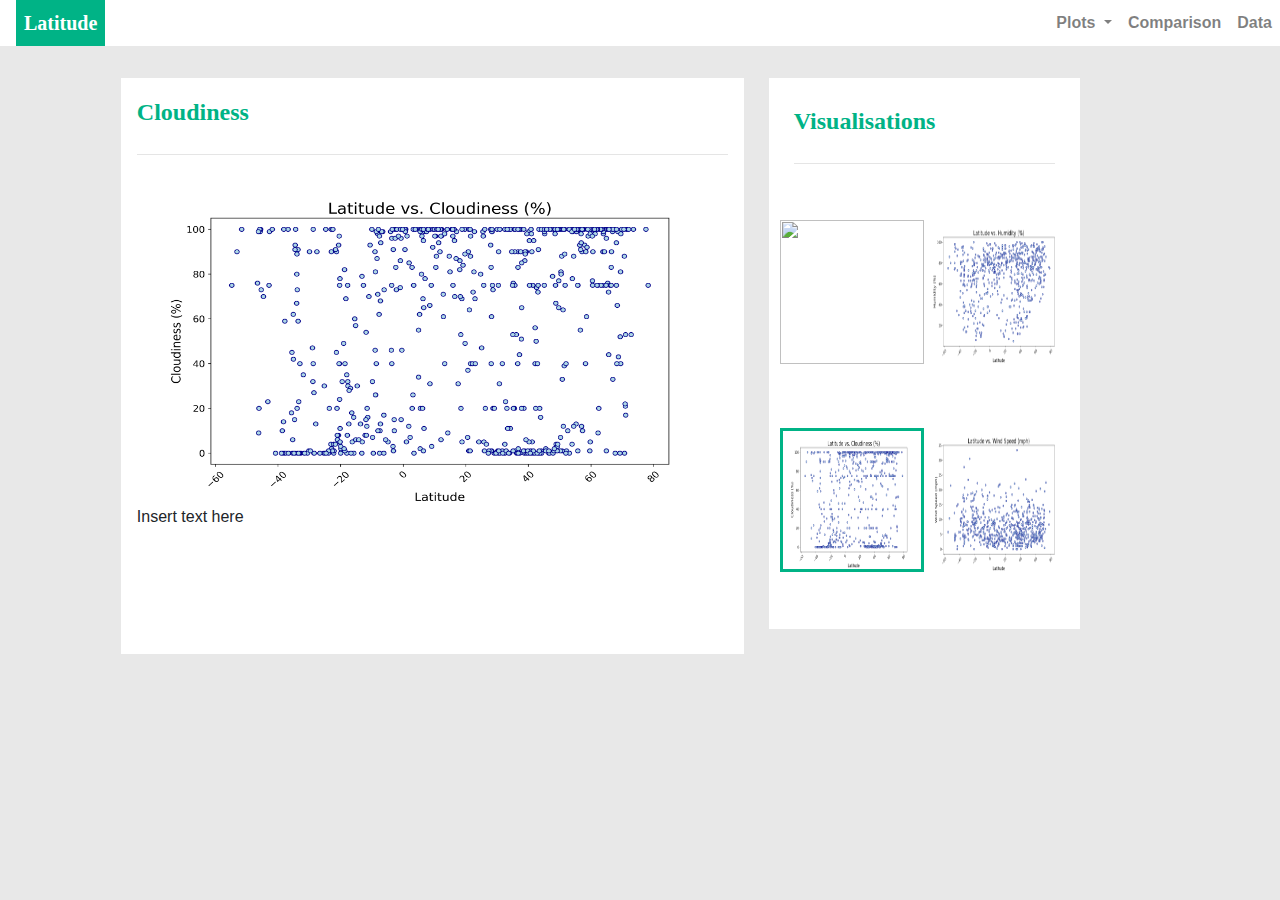
==== cloudiness.html @ c671cb69 "second draft" ====
<!DOCTYPE html>
<html lang="en-us">

<head>
  <meta charset="UTF-8">
  <title>Cloudiness</title>
  <link rel="stylesheet" href="https://stackpath.bootstrapcdn.com/bootstrap/4.3.1/css/bootstrap.min.css" integrity="sha384-ggOyR0iXCbMQv3Xipma34MD+dH/1fQ784/j6cY/iJTQUOhcWr7x9JvoRxT2MZw1T" crossorigin="anonymous">
  <link rel="stylesheet" href="assets/style.css">
</head>
<body>
    
  <nav class="navbar navbar-expand-lg navbar-light" id="nav_id">
    <a class="navbar-brand text-white" id="brand-latitude" href="index.html">Latitude</a>
    <button class="navbar-toggler" type="button" data-toggle="collapse" data-target="#navbarSupportedContent" aria-controls="navbarSupportedContent" aria-expanded="false" aria-label="Toggle navigation">
      <span class="navbar-toggler-icon"></span>
    </button>

    <div class="collapse navbar-collapse" id="navbarSupportedContent">
      <ul class="navbar-nav ml-auto">
        <li class="nav-item dropdown">
          <a class="nav-link dropdown-toggle" href="#" id="navbarDropdown" role="button" data-toggle="dropdown" aria-haspopup="true" aria-expanded="false">
            Plots
          </a>
          <div class="dropdown-menu" aria-labelledby="navbarDropdown">
            <a class="dropdown-item" href="maxtemp.html">Max Temperature</a>
            <a class="dropdown-item" href="humidity.html">Humidity</a>
            <a class="dropdown-item" href="cloudiness.html">Cloudiness</a>
            <a class="dropdown-item" href="windspeed.html">Wind Speed</a>
          </div>
        </li>
        <li class="nav-item">
          <a class="nav-link" href="comparison.html" id="Comparison">Comparison</a>
        </li>
        <li class="nav-item">
          <a class="nav-link" href="data.html" id="Data">Data</a>
        </li>
      </ul>
    </div>

  </nav>
    
  <div class="container-fluid" id="container_1">
    <div class="row" id="row_1">
    
      <div class="col-lg-1 col-xl-1">
      </div>

    <div class="col-lg-5 col-xl-6" id="summary">
      <p id="header1"><strong>Cloudiness</strong></p>
      <hr class="my-4">
  <img id="image_main" src="visualisations/latitude_vs_cloudiness.png">  
 <p>
 Insert text here
 </p>
</div>

      
<div class="col-lg-4 col-xl-3" id="sidebar">

  <p id="header2"><strong>Visualisations</strong></p>
  <hr class="my-4">
 
  <div class ="row">

   <div class="col-12 col-sm-3 col-md-3 col-lg-6 d-flex justify-content-center" >
    <a href=maxtemp.html>
    <img class="sidebar_image" src="visualisations/latitude_vs_max-temp.png">
    </a>
   </div>
   <div class="col-12 col-sm-3 col-md-3 col-lg-6 d-flex justify-content-center">
    <a href=humidity.html>
    <img class="sidebar_image" src="visualisations/latitude_vs_humidity.png">
    </a>
  </div>
  <div class="col-12 col-sm-3 col-md-3 col-lg-6 d-flex justify-content-center">
    <a href=cloudiness.html>
    <img class="sidebar_image" src="visualisations/latitude_vs_cloudiness.png" id="active">
    </a>
  </div>
  <div class="col-12 col-sm-3 col-md-3 col-lg-6 d-flex justify-content-center">
    <a href=windspeed.html>
    <img class="sidebar_image" src="visualisations/latitude_vs_windspeed.png">
    </a>
  </div>

 </div>
</div>

  <div class="col-lg-1 col-xl-2">
  </div>

    </div> 
  </div>

<script src="https://code.jquery.com/jquery-3.3.1.slim.min.js" integrity="sha384-q8i/X+965DzO0rT7abK41JStQIAqVgRVzpbzo5smXKp4YfRvH+8abtTE1Pi6jizo" crossorigin="anonymous"></script>
<script src="https://cdnjs.cloudflare.com/ajax/libs/popper.js/1.14.7/umd/popper.min.js" integrity="sha384-UO2eT0CpHqdSJQ6hJty5KVphtPhzWj9WO1clHTMGa3JDZwrnQq4sF86dIHNDz0W1" crossorigin="anonymous"></script>
<script src="https://stackpath.bootstrapcdn.com/bootstrap/4.3.1/js/bootstrap.min.js" integrity="sha384-JjSmVgyd0p3pXB1rRibZUAYoIIy6OrQ6VrjIEaFf/nJGzIxFDsf4x0xIM+B07jRM" crossorigin="anonymous"></script>

</body>

</html>
---- assets/style.css ----
/* Navigation Bar */
  #nav_id{
   background-color:white;
   padding: 0;
  } 
  #brand-latitude{
    font-family: "Georgia";
    font-weight: bold;
    background-color: rgb(0, 179, 134);
    padding: 0.5rem;
    margin-left:1rem;
  }
  #navbarSupportedContent{ 
    background-color:white; 
  }
  .nav-item{
    font-weight:600;
  }
  .dropdown-menu a:hover{
    background-color: lightgreen;
  }

  .dropdown-menu a:active{
    color: darkblue;
  }
  

 /* Landing Page */
  #container_1{
    padding: 2rem;
  }
  #summary{
    background-color: white;
    padding: 1rem;
  }
  #summary_image{ 
    /* height: 20rem;
    width: 20rem; */
    height: 60%;
    width: 100%; 
    padding: 1%;
  }

/* Individual Pages */
#image_main{
  height: 60%;
  width: 100%; 
}
#active{
  border: 0.2rem solid rgb(0, 179, 134);
}


/* All pages */
body{ 
  background-color: rgb(232,232,232); 
}
a:hover { 
  background-color: rgb(232,232,232);
  text-decoration: none; 
}

#sidebar{
  background-color: white;
  padding: 2%;
  margin-left: 2%;
  margin-bottom: 2%;
}
.sidebar_image{
  height: 9rem;
  width: 9rem;
}
#header1, #header2{
  font-family: "Georgia";
  font-size: 1.5rem;
  color: rgb(0, 179, 134);
}

#header3{
  font-family: "Georgia";
  font-size: 1rem;
  color: rgb(0, 179, 134);
  text-align: center;
}

.justify-content-center{
  padding: 2rem;
}

@media (max-width: 960px) {
  #nav_id{ 
    background-color: rgb(0, 179, 134); 
  }
  #sidebar{
    margin-left: 0;
  }
}

/* Comparison Page */
#comparison{
  background-color: white;
  padding: 2%;
  margin-left: 2rem;
  margin-bottom: 2rem;
}
.comparison_image{ 
  height: 18.75rem;
  width: 25rem;
}

/* Data page */
#table_background{
  background-color: white;
  padding: 3rem;
  margin-left: 2rem;
  margin-bottom: 2rem;
}
#world_cities_table{
  font-size: 0.75rem;
}
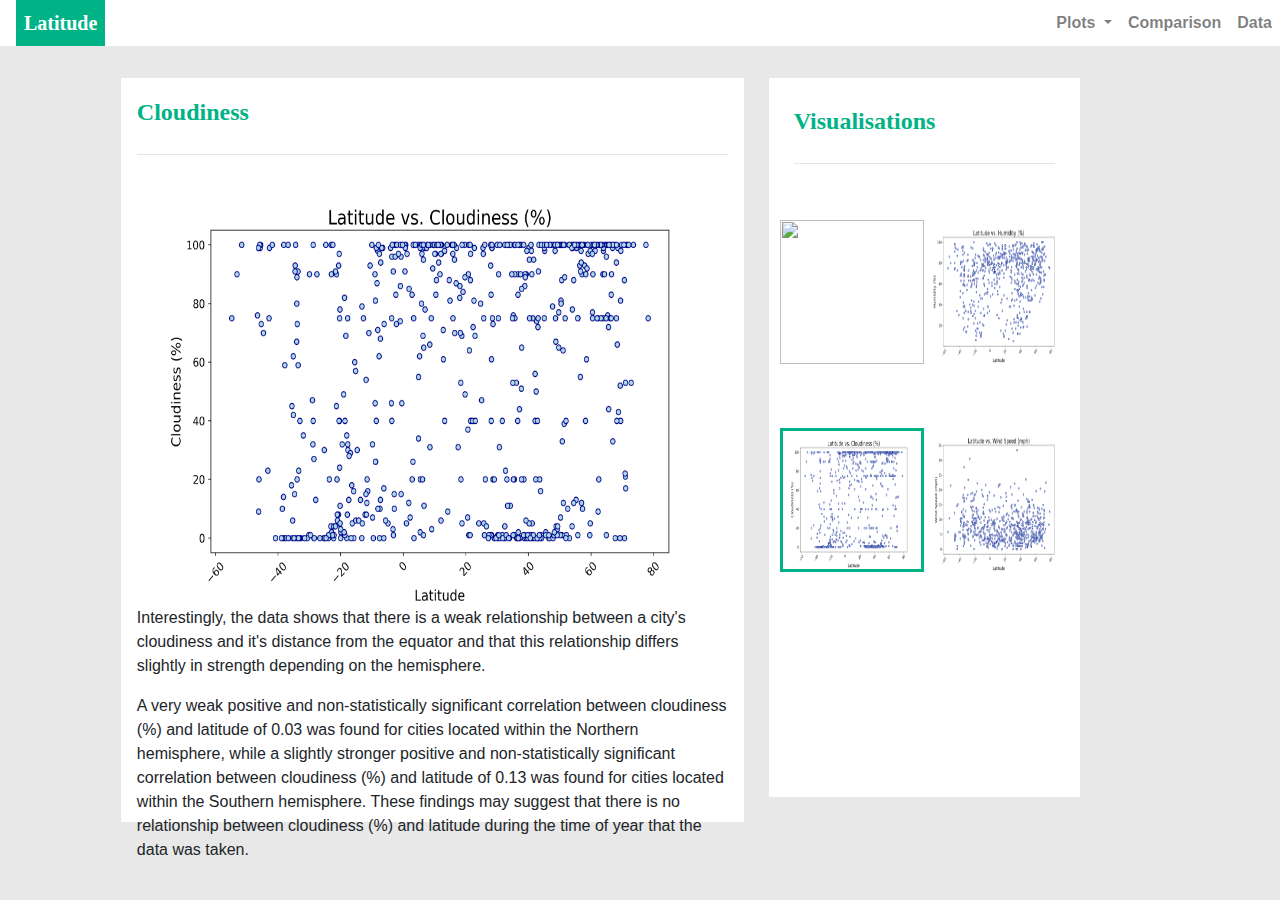
==== commit 616bdd5c: "fixed images" ====
--- a/cloudiness.html
+++ b/cloudiness.html
@@ -3,6 +3,8 @@
 
 <head>
   <meta charset="UTF-8">
+  <meta http-equiv="X-UA-Compatible" content="IE=edge">
+	<meta name="viewport" content="width=device-width, initial-scale=1.0">
   <title>Cloudiness</title>
   <link rel="stylesheet" href="https://stackpath.bootstrapcdn.com/bootstrap/4.3.1/css/bootstrap.min.css" integrity="sha384-ggOyR0iXCbMQv3Xipma34MD+dH/1fQ784/j6cY/iJTQUOhcWr7x9JvoRxT2MZw1T" crossorigin="anonymous">
   <link rel="stylesheet" href="assets/style.css">
@@ -40,7 +42,7 @@
   </nav>
     
   <div class="container-fluid" id="container_1">
-    <div class="row" id="row_1">
+    <div class="row">
     
       <div class="col-lg-1 col-xl-1">
       </div>
@@ -50,7 +52,13 @@
       <hr class="my-4">
   <img id="image_main" src="visualisations/latitude_vs_cloudiness.png">  
  <p>
- Insert text here
+  Interestingly, the data shows that there is a weak relationship between a city's cloudiness and it's distance from the equator 
+  and that this relationship differs slightly in strength depending on the hemisphere. 
+ </p>
+ <p>
+  A very weak positive and non-statistically significant correlation between cloudiness (%) and latitude of 0.03 was found for cities located within the Northern hemisphere, 
+  while a slightly stronger positive and non-statistically significant correlation between cloudiness (%) and latitude of 0.13 was found for cities located within the Southern hemisphere.
+  These findings may suggest that there is no relationship between cloudiness (%) and latitude during the time of year that the data was taken.
  </p>
 </div>
 
